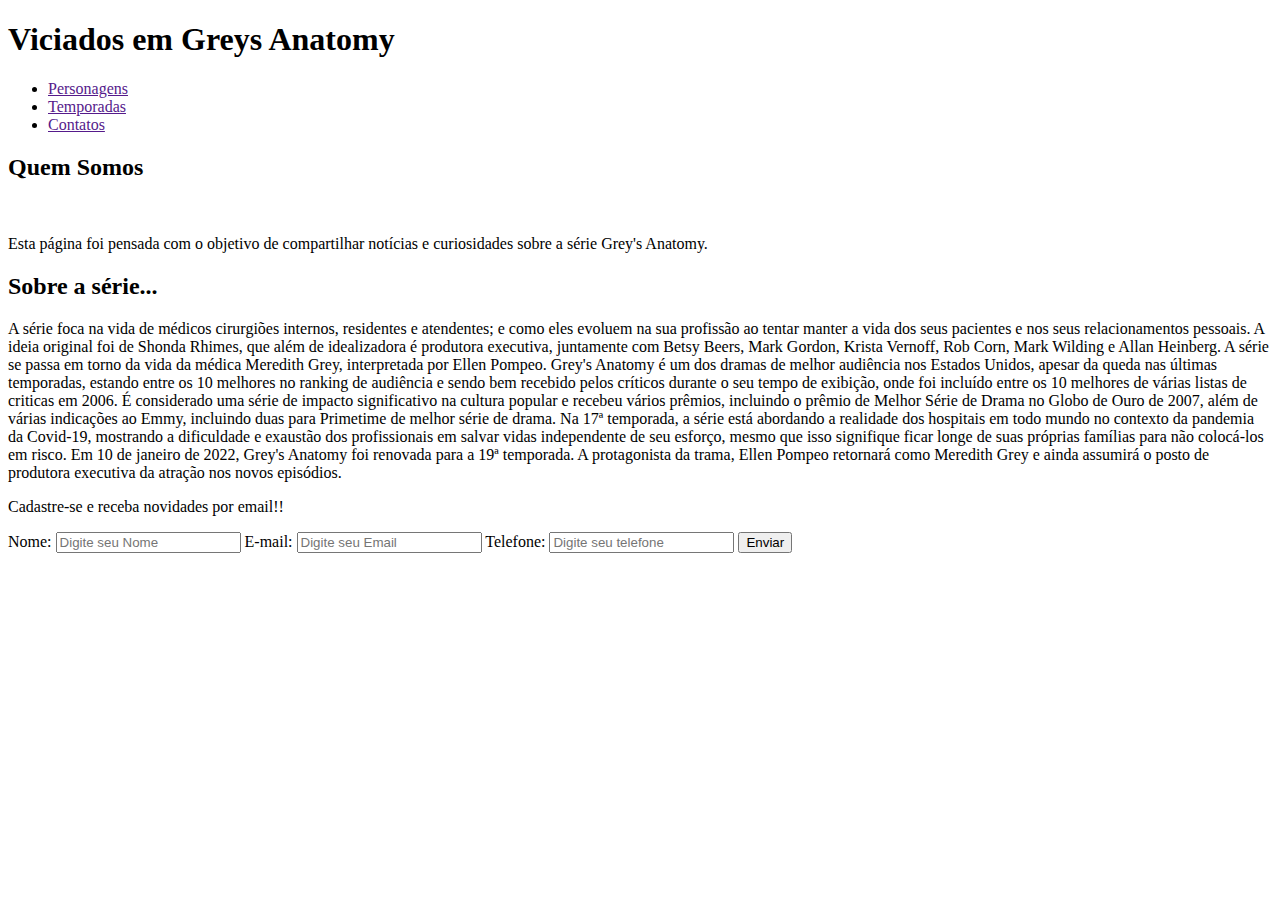
==== index.html @ 72dee26b "Criando página principal" ====
<!DOCTYPE html>
<html lang="pt-br">
  <head>
    <meta charset="UTF-8" />
    <meta http-equiv="X-UA-Compatible" content="IE=edge" />
    <meta name="viewport" content="width=device-width, initial-scale=1.0" />
    <title>Viciados em Greys Anatomy</title>
    <link rel="stylesheet" href="./css/style.css" />
  </head>
  <body>
    <header>
      <h1>Viciados em Greys Anatomy</h1>
      <nav>
        <ul>
          <li><a href=>Personagens</a></li>
          <li><a href=>Temporadas</a></li>
          <li><a href=>Contatos</a></li>
        </ul>
      </nav>
	  
    </header>
	<main>
		<section id="inicio">
		  <h2>Quem Somos</h2>
		  <img
			src=""
			
			
		  />
		  <p>
			Esta página foi pensada com o objetivo de compartilhar notícias e curiosidades sobre a série Grey's Anatomy.
		  </p>
		  <h2>Sobre a série...</h2>
		  <p>
			A série foca na vida de médicos cirurgiões internos, residentes e atendentes; e como eles evoluem na sua profissão ao tentar manter a vida dos seus pacientes e nos seus relacionamentos pessoais. 
			A ideia original foi de Shonda Rhimes, que além de idealizadora é produtora executiva, juntamente com Betsy Beers, Mark Gordon, Krista Vernoff, Rob Corn, Mark Wilding e Allan Heinberg. 
			A série se passa em torno da vida da médica Meredith Grey, interpretada por Ellen Pompeo.
			Grey's Anatomy é um dos dramas de melhor audiência nos Estados Unidos, apesar da queda nas últimas temporadas, estando entre os 10 melhores no ranking de audiência e sendo bem recebido pelos críticos durante o seu tempo de exibição, onde foi incluído entre os 10 melhores de várias listas de criticas em 2006. É considerado uma série de impacto significativo na cultura popular e recebeu vários prêmios, incluindo o prêmio de Melhor Série de Drama no Globo de Ouro de 2007, além de várias indicações ao Emmy, incluindo duas para Primetime de melhor série de drama. 
			Na 17ª temporada, a série está abordando a realidade dos hospitais em todo mundo no contexto da pandemia da Covid-19, mostrando a dificuldade e exaustão dos profissionais em salvar vidas independente de seu esforço, mesmo que isso signifique ficar longe de suas próprias famílias para não colocá-los em risco.
			Em 10 de janeiro de 2022, Grey's Anatomy foi renovada para a 19ª temporada. A protagonista da trama, Ellen Pompeo retornará como Meredith Grey e ainda assumirá o posto de produtora executiva da atração nos novos episódios.
		  </p>
		</section>
	  </main>

	  <footer>
		<p>Cadastre-se e receba novidades por email!!</p>
		<div class="form">
		  <form>
			<label>Nome:</label>
			<input
			  type="text"
			  name="nome"
			  id="nome"
			  placeholder="Digite seu Nome"
			/>
			<label>E-mail:</label>
			<input
			  type="email"
			  name="email"
			  id="email"
			  placeholder="Digite seu Email"
			/>
			<label>Telefone:</label>
			<input
			  type="number"
			  name="telefone"
			  id="telefone"
			  placeholder="Digite seu telefone "
			/>
			<button id="botaoEnviar">Enviar</button>
		  </form>
		</div>
	  </footer>
  </body>
</html>
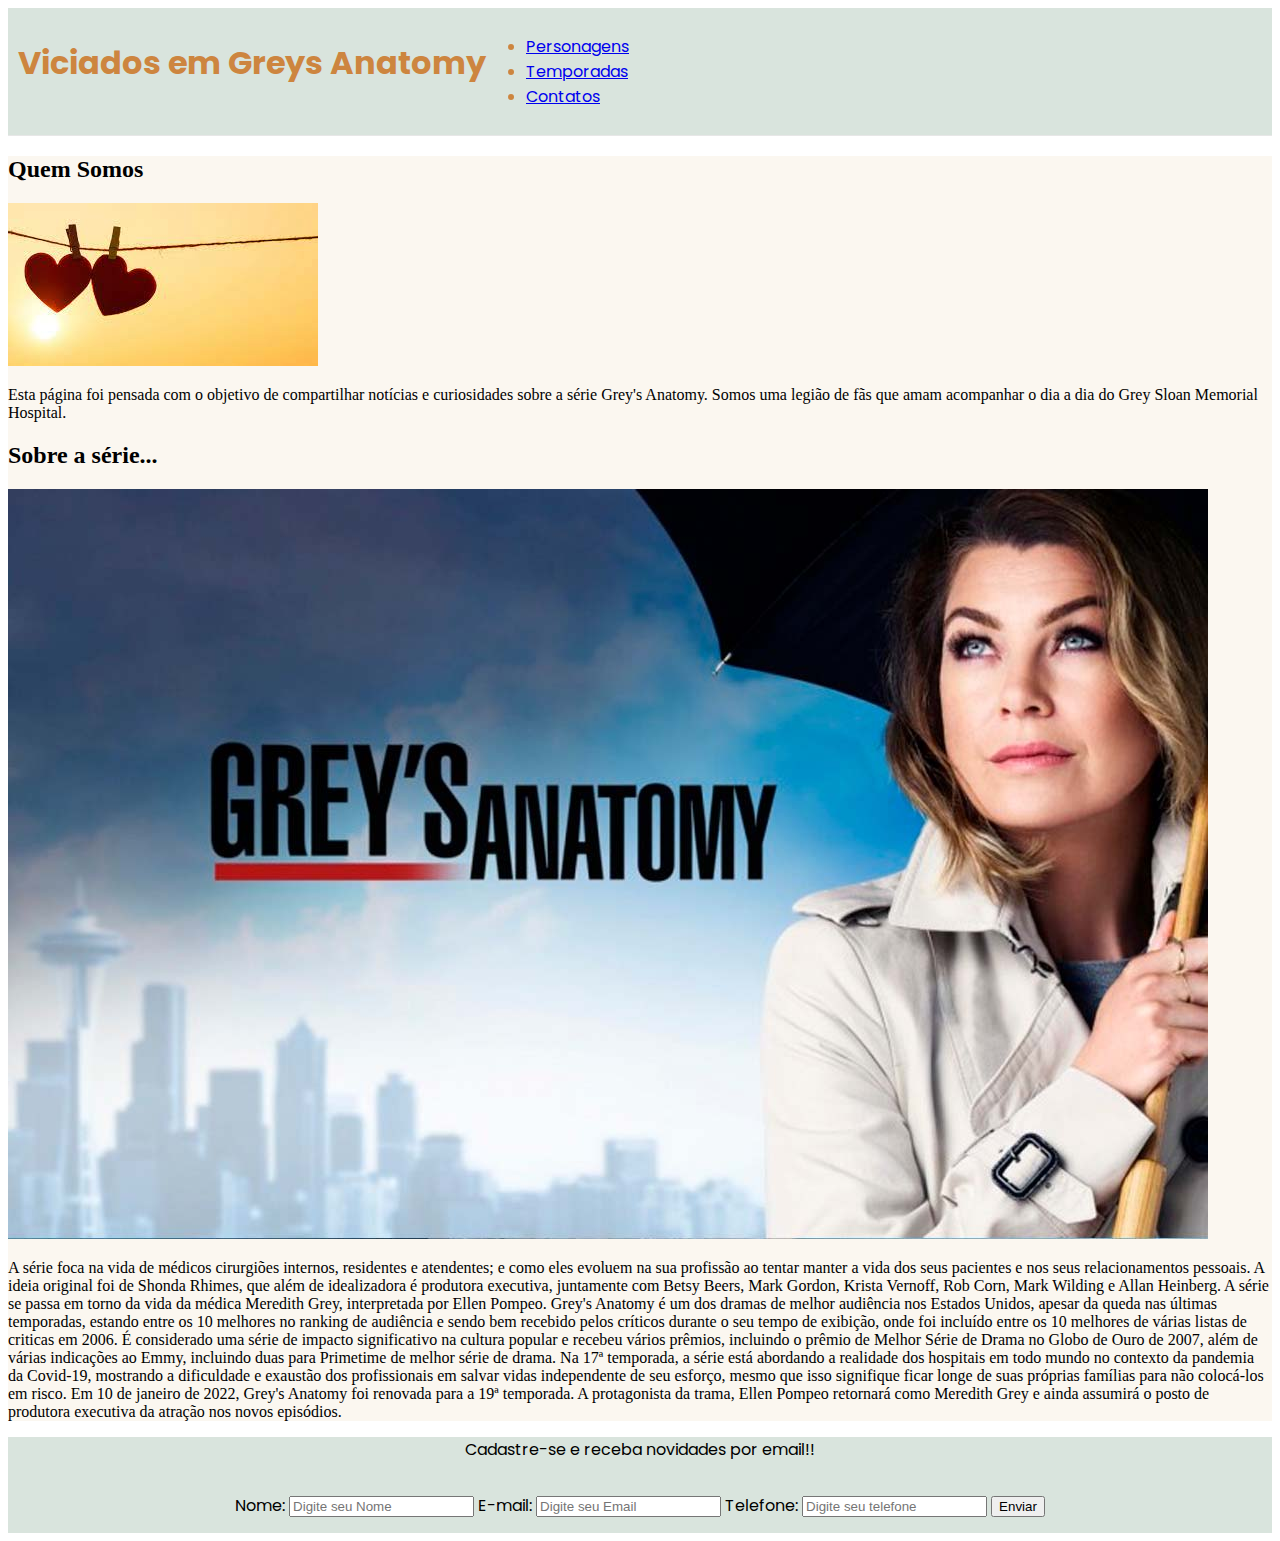
==== commit e31e22c2: "Incluindo dados na página principal." ====
--- a/index.html
+++ b/index.html
@@ -6,70 +6,90 @@
     <meta name="viewport" content="width=device-width, initial-scale=1.0" />
     <title>Viciados em Greys Anatomy</title>
     <link rel="stylesheet" href="./css/style.css" />
+    <link
+      href="https://fonts.googleapis.com/css2?family=Poppins:wght@200&display=swap"
+      rel="stylesheet "
+    />
   </head>
   <body>
     <header>
       <h1>Viciados em Greys Anatomy</h1>
       <nav>
         <ul>
-          <li><a href=>Personagens</a></li>
-          <li><a href=>Temporadas</a></li>
-          <li><a href=>Contatos</a></li>
+          <li><a href="character.html">Personagens</a></li>
+          <li><a href="season.html">Temporadas</a></li>
+          <li><a href="contact.html">Contatos</a></li>
         </ul>
       </nav>
-	  
     </header>
-	<main>
-		<section id="inicio">
-		  <h2>Quem Somos</h2>
-		  <img
-			src=""
-			
-			
-		  />
-		  <p>
-			Esta página foi pensada com o objetivo de compartilhar notícias e curiosidades sobre a série Grey's Anatomy.
-		  </p>
-		  <h2>Sobre a série...</h2>
-		  <p>
-			A série foca na vida de médicos cirurgiões internos, residentes e atendentes; e como eles evoluem na sua profissão ao tentar manter a vida dos seus pacientes e nos seus relacionamentos pessoais. 
-			A ideia original foi de Shonda Rhimes, que além de idealizadora é produtora executiva, juntamente com Betsy Beers, Mark Gordon, Krista Vernoff, Rob Corn, Mark Wilding e Allan Heinberg. 
-			A série se passa em torno da vida da médica Meredith Grey, interpretada por Ellen Pompeo.
-			Grey's Anatomy é um dos dramas de melhor audiência nos Estados Unidos, apesar da queda nas últimas temporadas, estando entre os 10 melhores no ranking de audiência e sendo bem recebido pelos críticos durante o seu tempo de exibição, onde foi incluído entre os 10 melhores de várias listas de criticas em 2006. É considerado uma série de impacto significativo na cultura popular e recebeu vários prêmios, incluindo o prêmio de Melhor Série de Drama no Globo de Ouro de 2007, além de várias indicações ao Emmy, incluindo duas para Primetime de melhor série de drama. 
-			Na 17ª temporada, a série está abordando a realidade dos hospitais em todo mundo no contexto da pandemia da Covid-19, mostrando a dificuldade e exaustão dos profissionais em salvar vidas independente de seu esforço, mesmo que isso signifique ficar longe de suas próprias famílias para não colocá-los em risco.
-			Em 10 de janeiro de 2022, Grey's Anatomy foi renovada para a 19ª temporada. A protagonista da trama, Ellen Pompeo retornará como Meredith Grey e ainda assumirá o posto de produtora executiva da atração nos novos episódios.
-		  </p>
-		</section>
-	  </main>
+    <main>
+      <section id="inicio">
+        <h2>Quem Somos</h2>
+        <img src="viciados.jpg" />
+        <p>
+          Esta página foi pensada com o objetivo de compartilhar notícias e
+          curiosidades sobre a série Grey's Anatomy. Somos uma legião de fãs que
+          amam acompanhar o dia a dia do Grey Sloan Memorial Hospital.
+        </p>
+        <h2>Sobre a série...</h2>
+        <img src="greys-anatomy.jpg" alt="" />
+        <p>
+          A série foca na vida de médicos cirurgiões internos, residentes e
+          atendentes; e como eles evoluem na sua profissão ao tentar manter a
+          vida dos seus pacientes e nos seus relacionamentos pessoais. A ideia
+          original foi de Shonda Rhimes, que além de idealizadora é produtora
+          executiva, juntamente com Betsy Beers, Mark Gordon, Krista Vernoff,
+          Rob Corn, Mark Wilding e Allan Heinberg. A série se passa em torno da
+          vida da médica Meredith Grey, interpretada por Ellen Pompeo. Grey's
+          Anatomy é um dos dramas de melhor audiência nos Estados Unidos, apesar
+          da queda nas últimas temporadas, estando entre os 10 melhores no
+          ranking de audiência e sendo bem recebido pelos críticos durante o seu
+          tempo de exibição, onde foi incluído entre os 10 melhores de várias
+          listas de criticas em 2006. É considerado uma série de impacto
+          significativo na cultura popular e recebeu vários prêmios, incluindo o
+          prêmio de Melhor Série de Drama no Globo de Ouro de 2007, além de
+          várias indicações ao Emmy, incluindo duas para Primetime de melhor
+          série de drama. Na 17ª temporada, a série está abordando a realidade
+          dos hospitais em todo mundo no contexto da pandemia da Covid-19,
+          mostrando a dificuldade e exaustão dos profissionais em salvar vidas
+          independente de seu esforço, mesmo que isso signifique ficar longe de
+          suas próprias famílias para não colocá-los em risco. Em 10 de janeiro
+          de 2022, Grey's Anatomy foi renovada para a 19ª temporada. A
+          protagonista da trama, Ellen Pompeo retornará como Meredith Grey e
+          ainda assumirá o posto de produtora executiva da atração nos novos
+          episódios.
+        </p>
+      </section>
+    </main>
 
-	  <footer>
-		<p>Cadastre-se e receba novidades por email!!</p>
-		<div class="form">
-		  <form>
-			<label>Nome:</label>
-			<input
-			  type="text"
-			  name="nome"
-			  id="nome"
-			  placeholder="Digite seu Nome"
-			/>
-			<label>E-mail:</label>
-			<input
-			  type="email"
-			  name="email"
-			  id="email"
-			  placeholder="Digite seu Email"
-			/>
-			<label>Telefone:</label>
-			<input
-			  type="number"
-			  name="telefone"
-			  id="telefone"
-			  placeholder="Digite seu telefone "
-			/>
-			<button id="botaoEnviar">Enviar</button>
-		  </form>
-		</div>
-	  </footer>
+    <footer>
+      <p>Cadastre-se e receba novidades por email!!</p>
+      <div class="form">
+        <form>
+          <label>Nome:</label>
+          <input
+            type="text"
+            name="nome"
+            id="nome"
+            placeholder="Digite seu Nome"
+          />
+          <label>E-mail:</label>
+          <input
+            type="email"
+            name="email"
+            id="email"
+            placeholder="Digite seu Email"
+          />
+          <label>Telefone:</label>
+          <input
+            type="number"
+            name="telefone"
+            id="telefone"
+            placeholder="Digite seu telefone "
+          />
+          <button id="botaoEnviar">Enviar</button>
+        </form>
+      </div>
+    </footer>
   </body>
 </html>
--- a/css/style.css
+++ b/css/style.css
@@ -0,0 +1,30 @@
+header {
+  color: Peru;
+  background-color: #d9e4dd;
+  border-bottom: 1px solid #e7e7e7;
+  padding: 10px;
+  font-family: "Poppins";
+  display: flex;
+}
+
+main {
+  background-color: #fbf7f0;
+}
+
+footer {
+  background-color: #d9e4dd;
+  margin-top: auto;
+  font-family: "Poppins";
+  text-align: center;
+  flex-direction: column;
+
+  bottom: 0;
+  left: 0;
+  width: 100%;
+}
+
+.form {
+  padding: 15px;
+  border-radius: 2px;
+  text-align: center;
+}
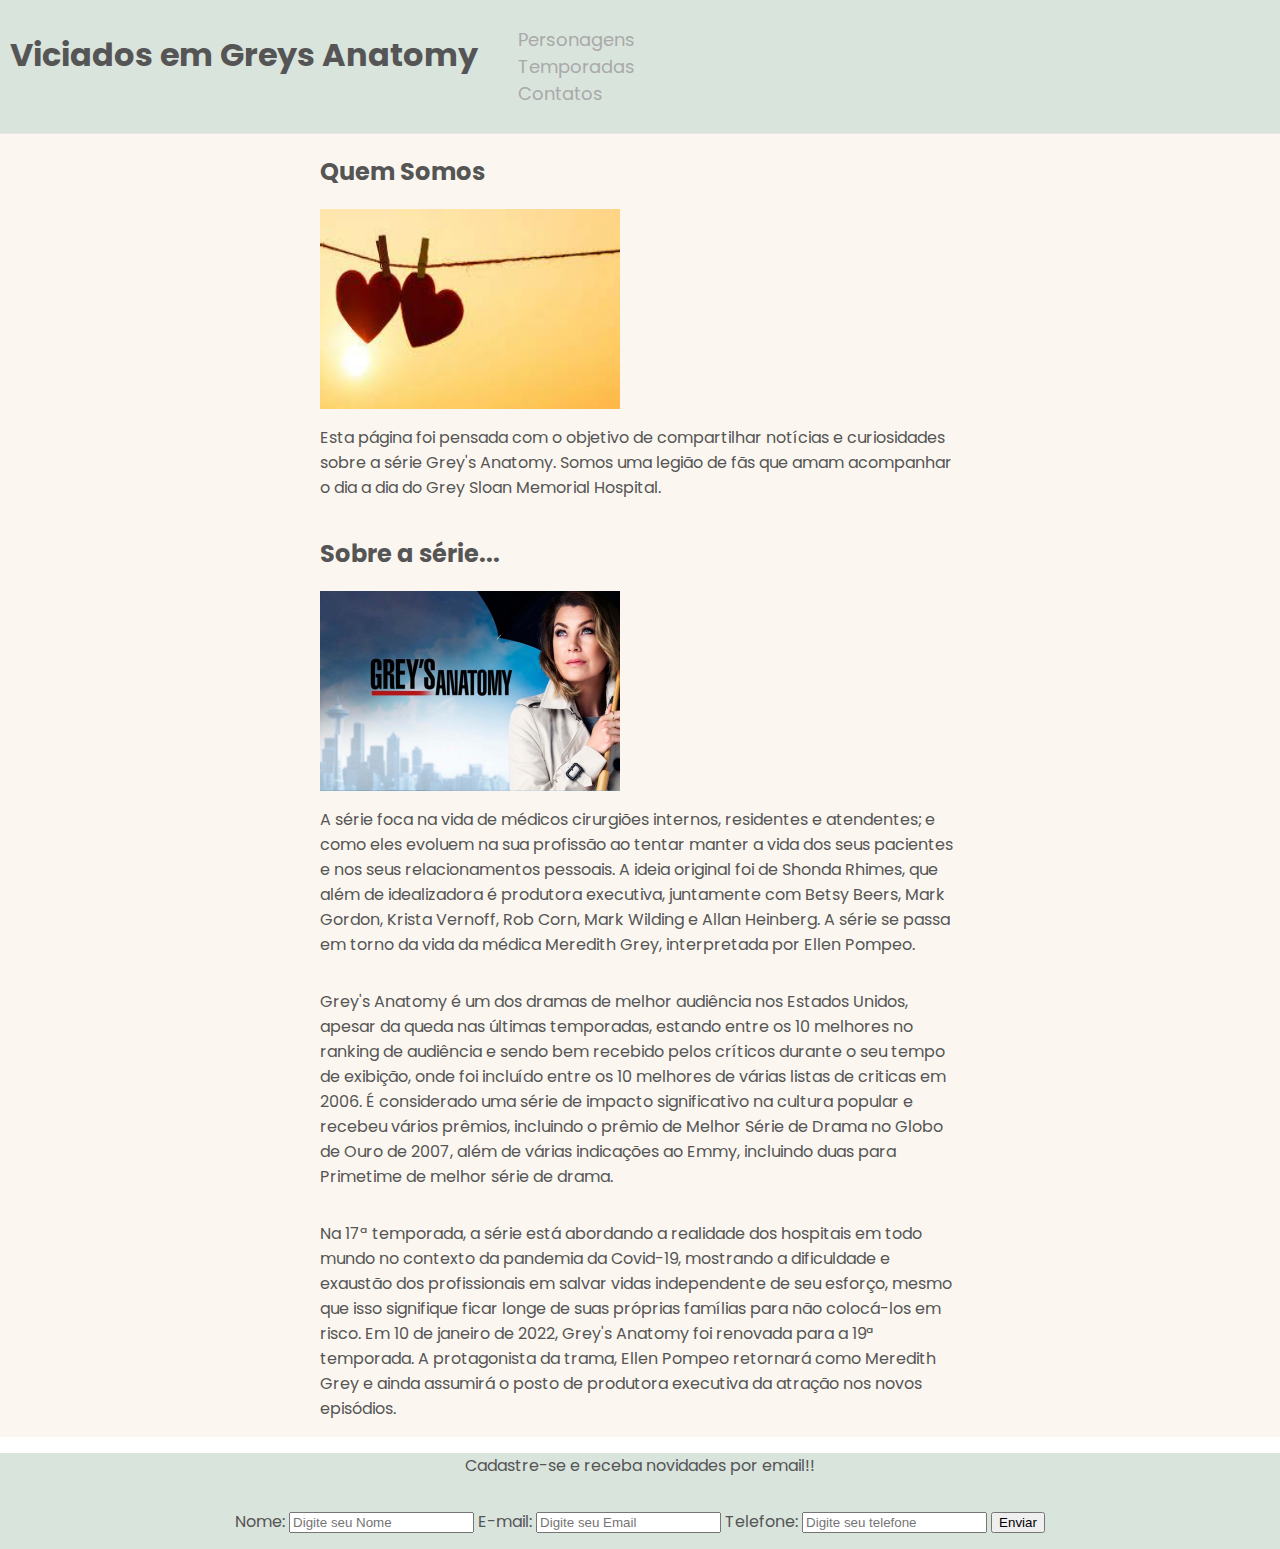
==== commit 285456b7: "Alinhando paragrafos." ====
--- a/index.html
+++ b/index.html
@@ -40,24 +40,28 @@
           original foi de Shonda Rhimes, que além de idealizadora é produtora
           executiva, juntamente com Betsy Beers, Mark Gordon, Krista Vernoff,
           Rob Corn, Mark Wilding e Allan Heinberg. A série se passa em torno da
-          vida da médica Meredith Grey, interpretada por Ellen Pompeo. Grey's
-          Anatomy é um dos dramas de melhor audiência nos Estados Unidos, apesar
-          da queda nas últimas temporadas, estando entre os 10 melhores no
-          ranking de audiência e sendo bem recebido pelos críticos durante o seu
-          tempo de exibição, onde foi incluído entre os 10 melhores de várias
-          listas de criticas em 2006. É considerado uma série de impacto
+          vida da médica Meredith Grey, interpretada por Ellen Pompeo.
+        </p>
+        <p>
+          Grey's Anatomy é um dos dramas de melhor audiência nos Estados Unidos,
+          apesar da queda nas últimas temporadas, estando entre os 10 melhores
+          no ranking de audiência e sendo bem recebido pelos críticos durante o
+          seu tempo de exibição, onde foi incluído entre os 10 melhores de
+          várias listas de criticas em 2006. É considerado uma série de impacto
           significativo na cultura popular e recebeu vários prêmios, incluindo o
           prêmio de Melhor Série de Drama no Globo de Ouro de 2007, além de
           várias indicações ao Emmy, incluindo duas para Primetime de melhor
-          série de drama. Na 17ª temporada, a série está abordando a realidade
-          dos hospitais em todo mundo no contexto da pandemia da Covid-19,
-          mostrando a dificuldade e exaustão dos profissionais em salvar vidas
-          independente de seu esforço, mesmo que isso signifique ficar longe de
-          suas próprias famílias para não colocá-los em risco. Em 10 de janeiro
-          de 2022, Grey's Anatomy foi renovada para a 19ª temporada. A
-          protagonista da trama, Ellen Pompeo retornará como Meredith Grey e
-          ainda assumirá o posto de produtora executiva da atração nos novos
-          episódios.
+          série de drama.
+        </p>
+        <p>
+          Na 17ª temporada, a série está abordando a realidade dos hospitais em
+          todo mundo no contexto da pandemia da Covid-19, mostrando a
+          dificuldade e exaustão dos profissionais em salvar vidas independente
+          de seu esforço, mesmo que isso signifique ficar longe de suas próprias
+          famílias para não colocá-los em risco. Em 10 de janeiro de 2022,
+          Grey's Anatomy foi renovada para a 19ª temporada. A protagonista da
+          trama, Ellen Pompeo retornará como Meredith Grey e ainda assumirá o
+          posto de produtora executiva da atração nos novos episódios.
         </p>
       </section>
     </main>
--- a/css/style.css
+++ b/css/style.css
@@ -1,9 +1,12 @@
+body {
+  color: #555555;
+  margin: 0;
+  font-family: "Poppins";
+}
 header {
-  color: Peru;
   background-color: #d9e4dd;
   border-bottom: 1px solid #e7e7e7;
   padding: 10px;
-  font-family: "Poppins";
   display: flex;
 }
 
@@ -11,13 +14,30 @@
   background-color: #fbf7f0;
 }
 
+img {
+  height: 200px;
+  width: 300px;
+}
+
+header li {
+  list-style: none;
+}
+header a {
+  font-size: 18px;
+  text-decoration: none;
+  text-align: center;
+  color: darkgray;
+}
+section {
+  margin: auto 25%;
+  display: flex;
+  flex-direction: column;
+}
+
 footer {
   background-color: #d9e4dd;
-  margin-top: auto;
-  font-family: "Poppins";
   text-align: center;
   flex-direction: column;
-
   bottom: 0;
   left: 0;
   width: 100%;
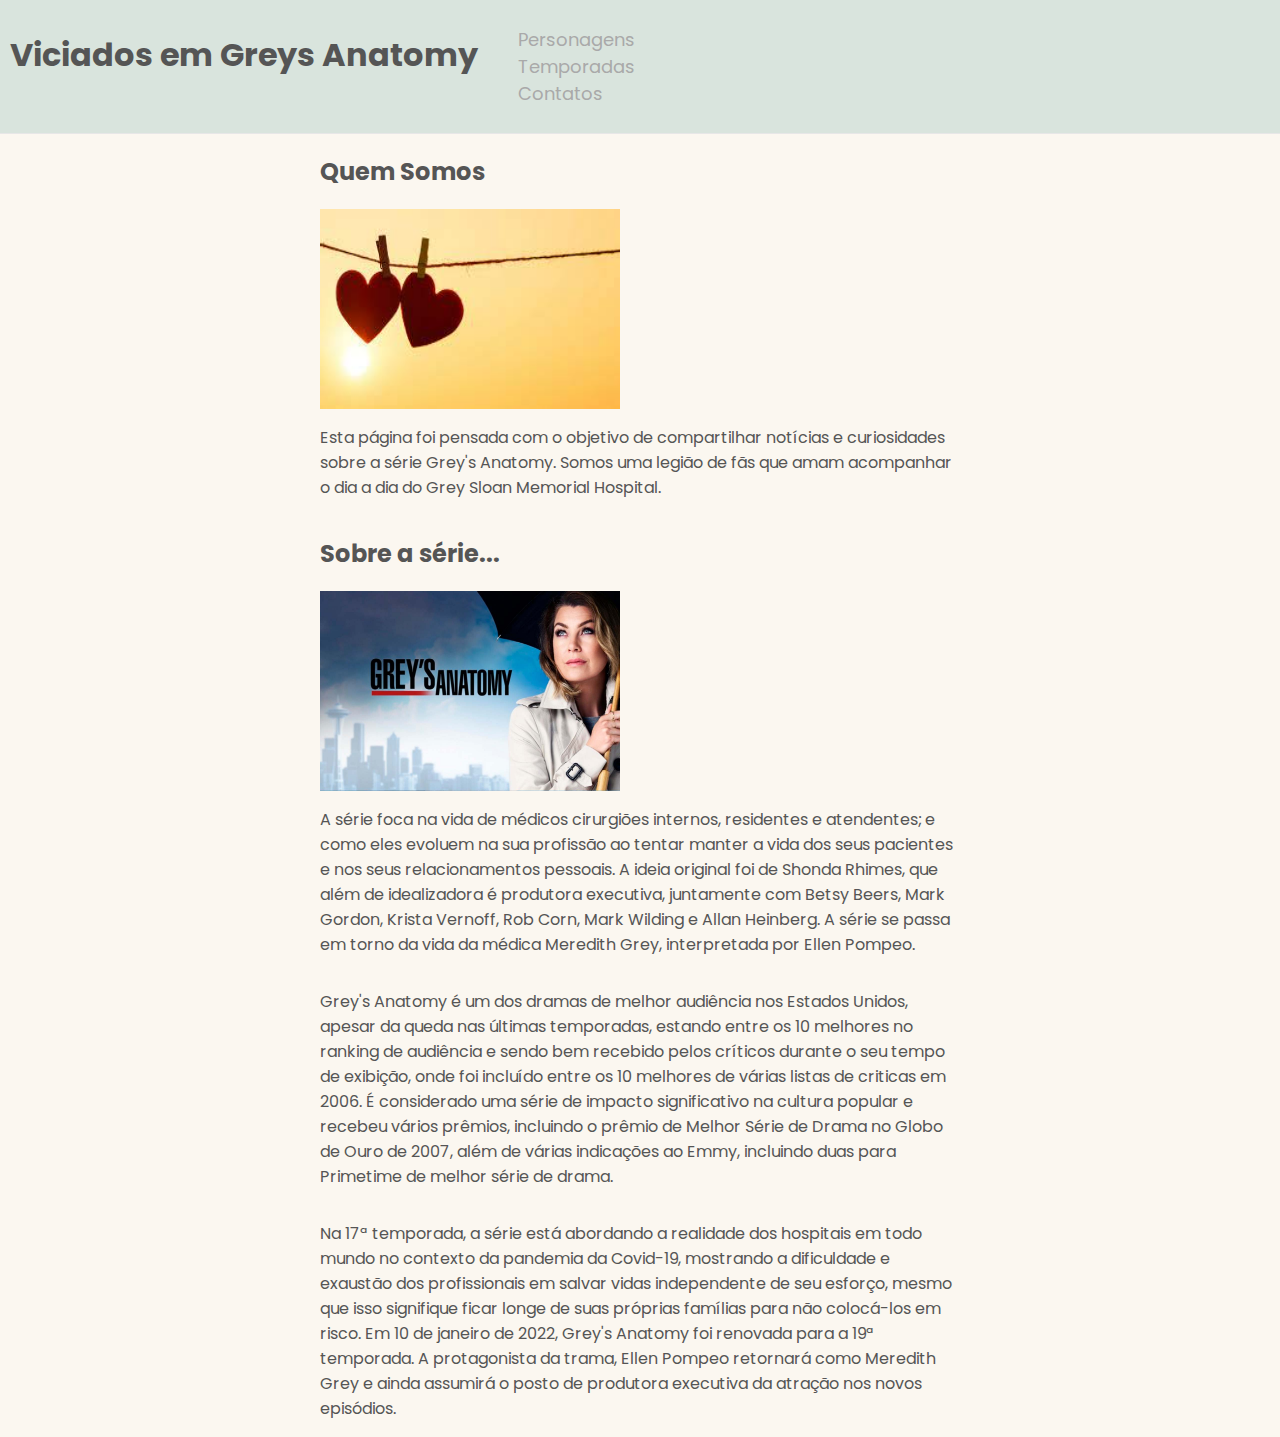
==== commit 4249c268: "Excluindo rodapé" ====
--- a/index.html
+++ b/index.html
@@ -25,14 +25,14 @@
     <main>
       <section id="inicio">
         <h2>Quem Somos</h2>
-        <img src="viciados.jpg" />
+        <img src="./imagens/viciados.jpg" />
         <p>
           Esta página foi pensada com o objetivo de compartilhar notícias e
           curiosidades sobre a série Grey's Anatomy. Somos uma legião de fãs que
           amam acompanhar o dia a dia do Grey Sloan Memorial Hospital.
         </p>
         <h2>Sobre a série...</h2>
-        <img src="greys-anatomy.jpg" alt="" />
+        <img src="./imagens/greys-anatomy.jpg" alt="" />
         <p>
           A série foca na vida de médicos cirurgiões internos, residentes e
           atendentes; e como eles evoluem na sua profissão ao tentar manter a
@@ -65,35 +65,5 @@
         </p>
       </section>
     </main>
-
-    <footer>
-      <p>Cadastre-se e receba novidades por email!!</p>
-      <div class="form">
-        <form>
-          <label>Nome:</label>
-          <input
-            type="text"
-            name="nome"
-            id="nome"
-            placeholder="Digite seu Nome"
-          />
-          <label>E-mail:</label>
-          <input
-            type="email"
-            name="email"
-            id="email"
-            placeholder="Digite seu Email"
-          />
-          <label>Telefone:</label>
-          <input
-            type="number"
-            name="telefone"
-            id="telefone"
-            placeholder="Digite seu telefone "
-          />
-          <button id="botaoEnviar">Enviar</button>
-        </form>
-      </div>
-    </footer>
   </body>
 </html>
--- a/css/style.css
+++ b/css/style.css
@@ -17,6 +17,11 @@
 img {
   height: 200px;
   width: 300px;
+}
+
+#person {
+  height: 150px;
+  width: 200px;
 }
 
 header li {
